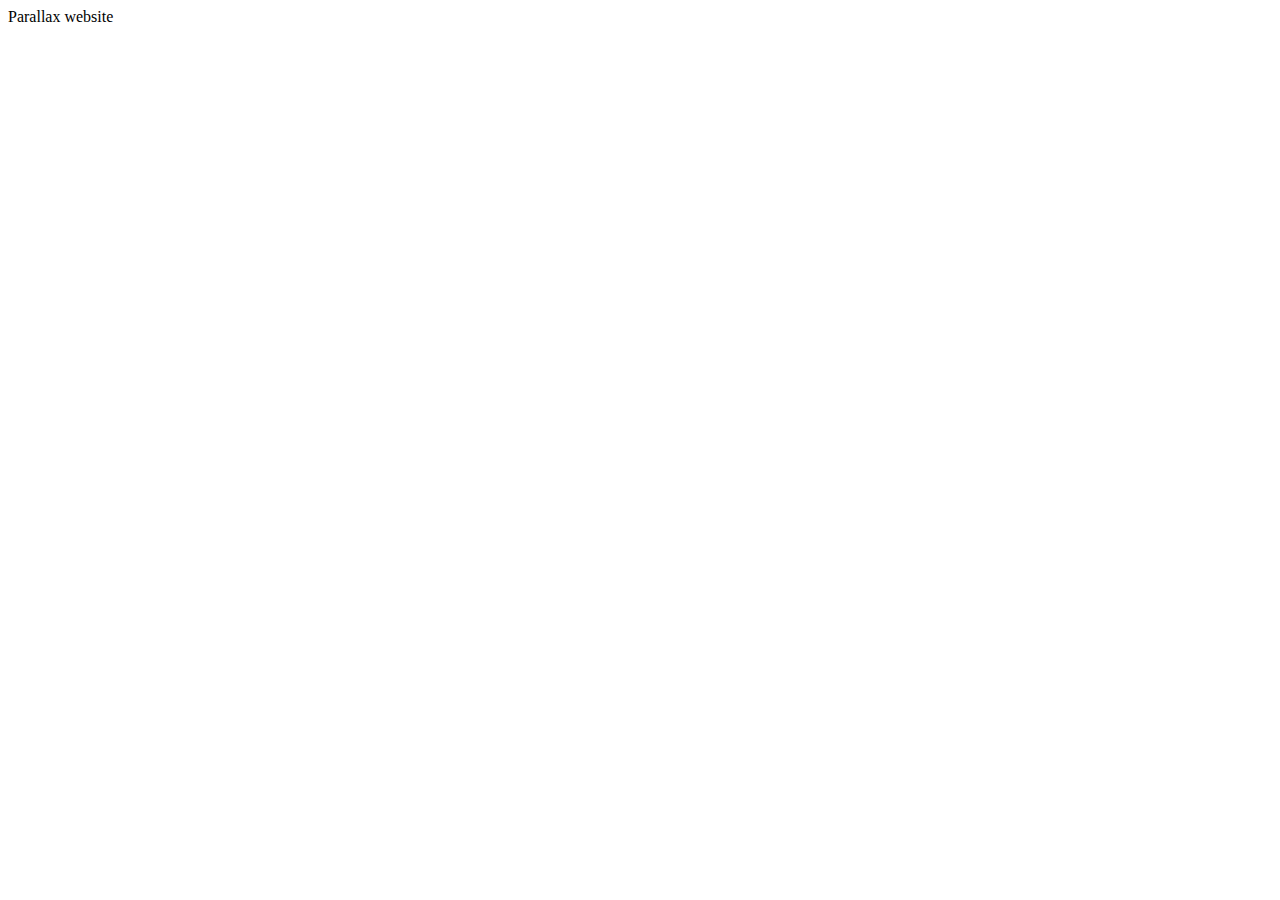
==== Project3/Parallaxweb.html @ 4fe45485 "Add Work" ====
<!DOCTYPE html>
<html lang="en">
<head>
    <meta charset="UTF-8">
    <meta name="viewport" content="width=device-width, initial-scale=1.0">
    <title>Parallax Website</title>
    <div class="link" href="style.css"></div>
</head>
<body>
    <section class="pimg1">
        <div class="ptext">
            <span class="textbg">Parallax website</span>
        </div>

    </section>
    
</body>
</html>
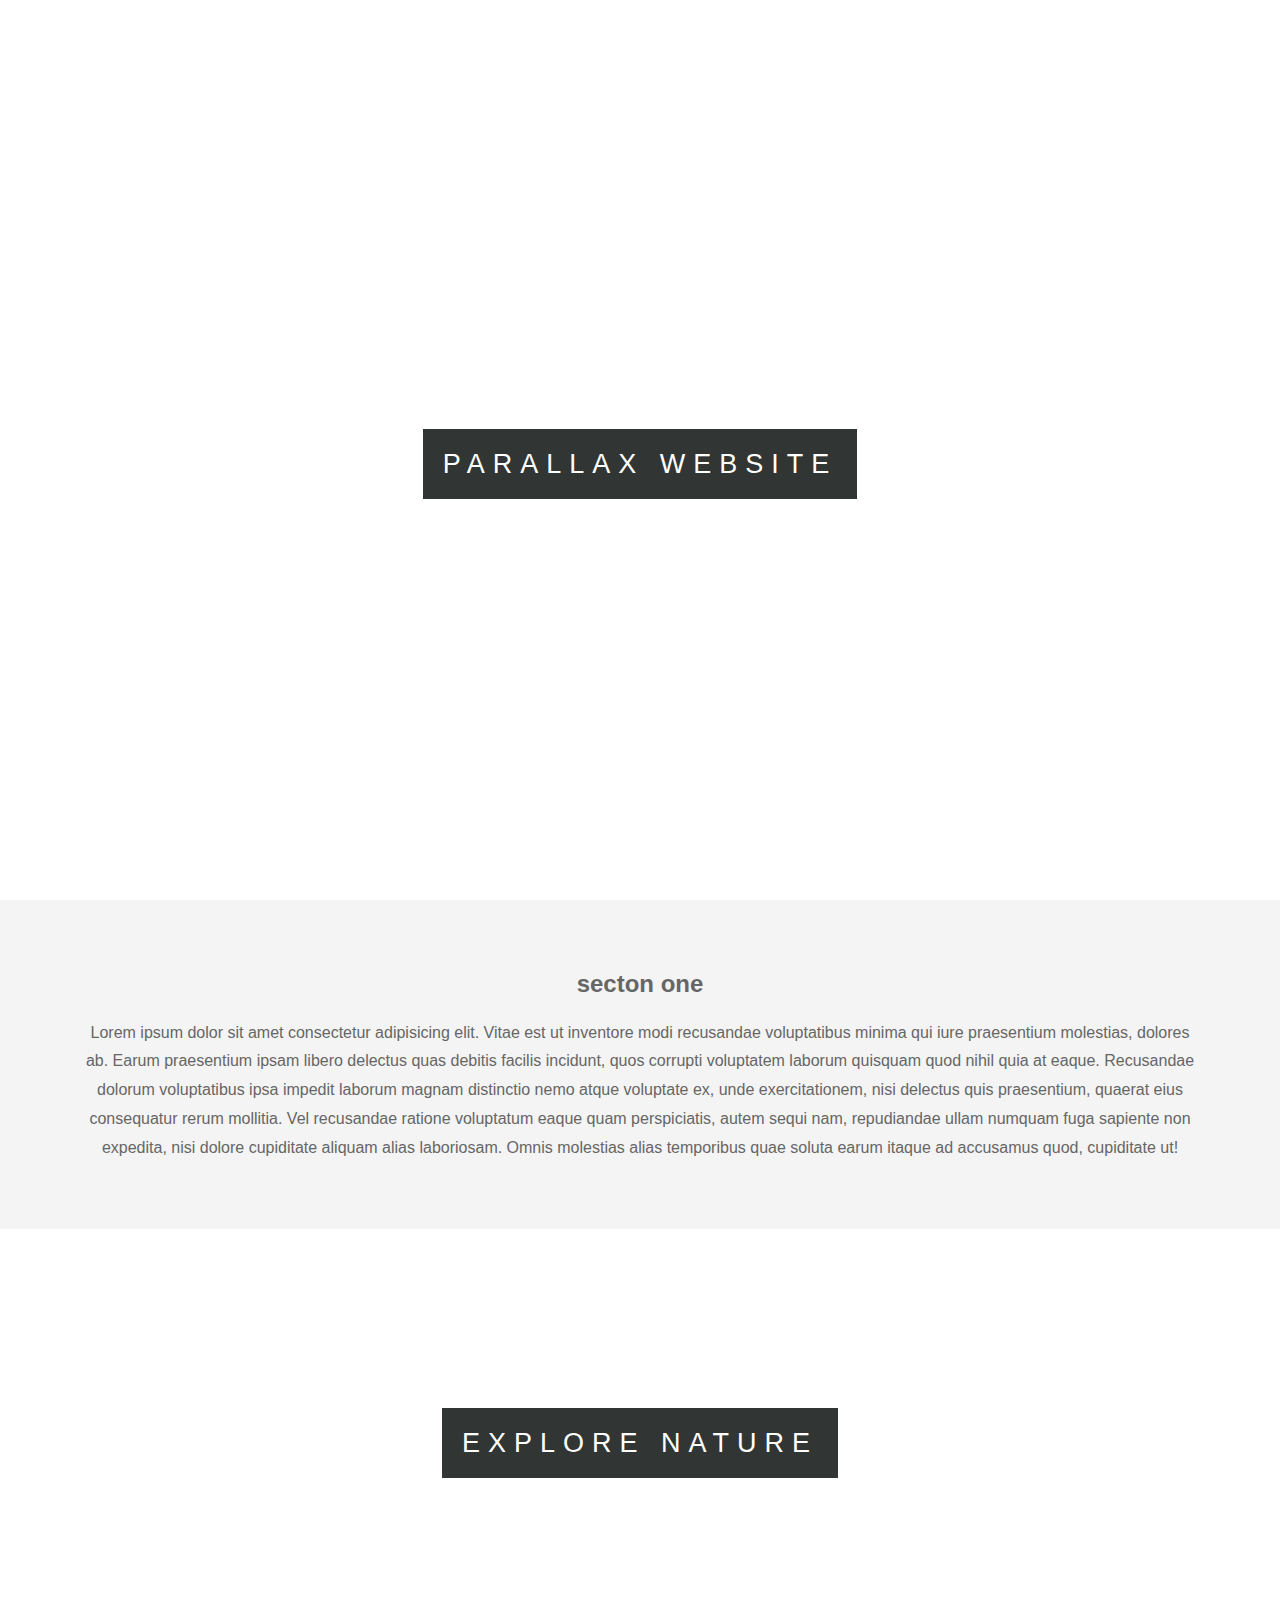
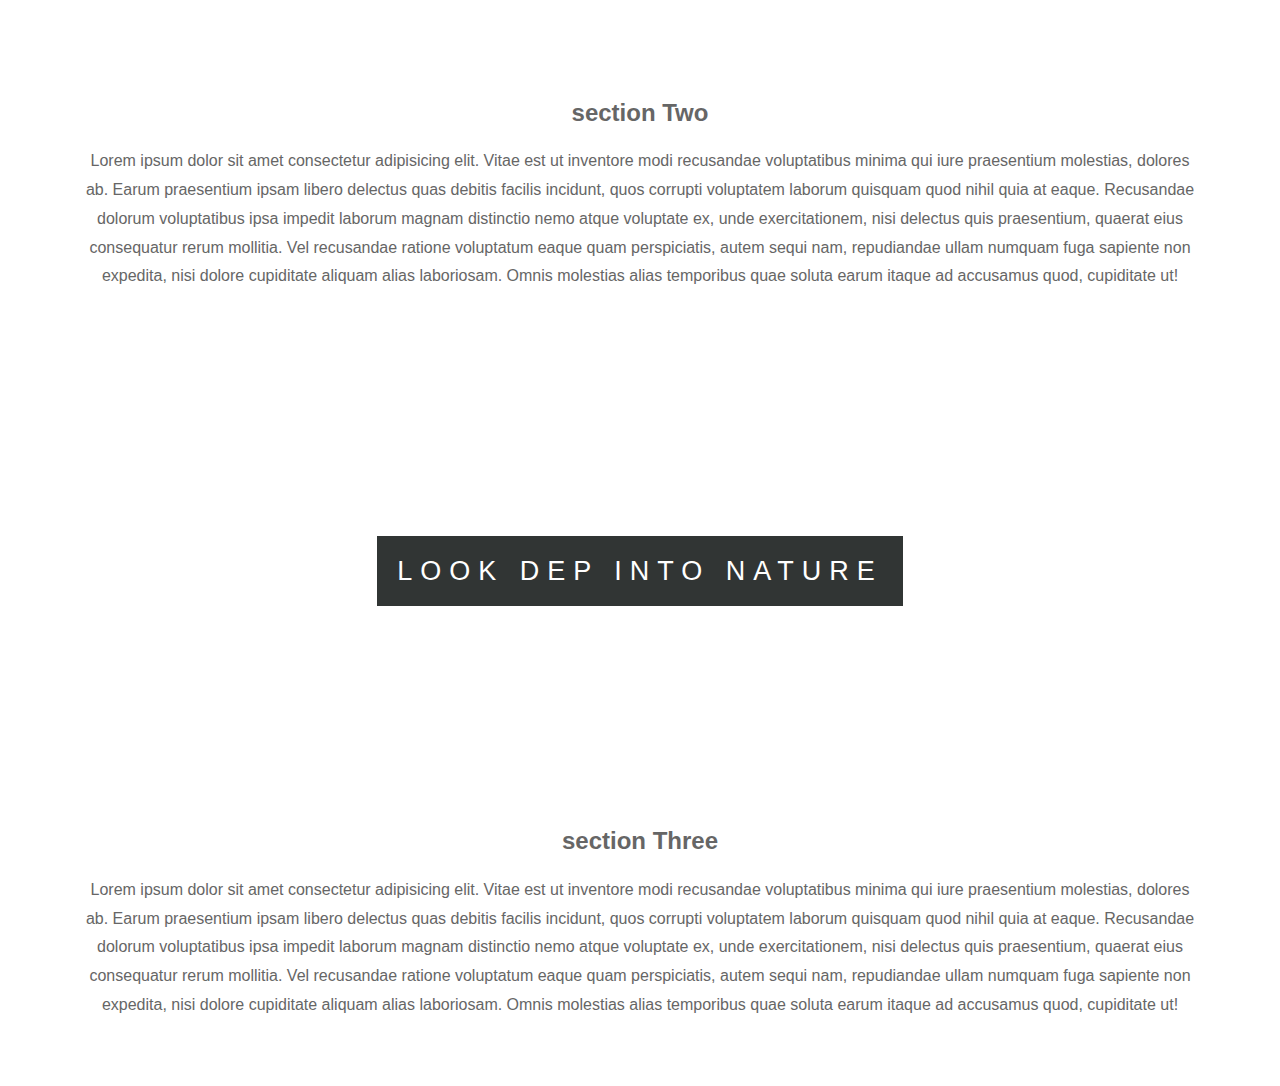
==== commit 64993716: "adding my work" ====
--- a/Project3/Parallaxweb.html
+++ b/Project3/Parallaxweb.html
@@ -4,7 +4,7 @@
     <meta charset="UTF-8">
     <meta name="viewport" content="width=device-width, initial-scale=1.0">
     <title>Parallax Website</title>
-    <div class="link" href="style.css"></div>
+    <link rel="stylesheet" href="style.css">
 </head>
 <body>
     <section class="pimg1">
@@ -13,6 +13,48 @@
         </div>
 
     </section>
+    <section class="section1 section1-light">
+        <h2>secton one</h2>
+        <p>Lorem ipsum dolor sit amet consectetur adipisicing elit. 
+            Vitae est ut inventore modi recusandae voluptatibus minima 
+            qui iure praesentium molestias, dolores ab. 
+            Earum praesentium ipsam libero delectus quas debitis 
+            facilis incidunt, quos corrupti voluptatem laborum quisquam
+             quod nihil quia at eaque. Recusandae dolorum voluptatibus ipsa impedit laborum magnam distinctio nemo atque voluptate ex, unde exercitationem, nisi delectus quis praesentium, quaerat eius consequatur rerum mollitia. Vel recusandae ratione voluptatum eaque quam perspiciatis, autem sequi nam, repudiandae ullam numquam fuga sapiente non expedita, nisi dolore cupiditate aliquam alias laboriosam. Omnis molestias alias temporibus quae soluta earum 
+            itaque ad accusamus quod, cupiditate ut!</p>
+    </section>
+    <section class="pimg2">
+        <div class="ptext">
+            <span class="textbg">Explore Nature</span>
+        </div>
+
+    </section>
+    <section class="section1 section1-Dark">
+        <h2>section Two</h2>
+        <p>Lorem ipsum dolor sit amet consectetur adipisicing elit. 
+            Vitae est ut inventore modi recusandae voluptatibus minima 
+            qui iure praesentium molestias, dolores ab. 
+            Earum praesentium ipsam libero delectus quas debitis 
+            facilis incidunt, quos corrupti voluptatem laborum quisquam
+             quod nihil quia at eaque. Recusandae dolorum voluptatibus ipsa impedit laborum magnam distinctio nemo atque voluptate ex, unde exercitationem, nisi delectus quis praesentium, quaerat eius consequatur rerum mollitia. Vel recusandae ratione voluptatum eaque quam perspiciatis, autem sequi nam, repudiandae ullam numquam fuga sapiente non expedita, nisi dolore cupiditate aliquam alias laboriosam. Omnis molestias alias temporibus quae soluta earum 
+            itaque ad accusamus quod, cupiditate ut!</p>
+    </section>
+    <section class="pimg3">
+        <div class="ptext">
+            <span class="textbg">Look dep into Nature</span>
+        </div>
+
+    </section>
+    <section class="section1 section1-Dark">
+        <h2>section Three</h2>
+        <p>Lorem ipsum dolor sit amet consectetur adipisicing elit. 
+            Vitae est ut inventore modi recusandae voluptatibus minima 
+            qui iure praesentium molestias, dolores ab. 
+            Earum praesentium ipsam libero delectus quas debitis 
+            facilis incidunt, quos corrupti voluptatem laborum quisquam
+             quod nihil quia at eaque. Recusandae dolorum voluptatibus ipsa impedit laborum magnam distinctio nemo atque voluptate ex, unde exercitationem, nisi delectus quis praesentium, quaerat eius consequatur rerum mollitia. Vel recusandae ratione voluptatum eaque quam perspiciatis, autem sequi nam, repudiandae ullam numquam fuga sapiente non expedita, nisi dolore cupiditate aliquam alias laboriosam. Omnis molestias alias temporibus quae soluta earum 
+            itaque ad accusamus quod, cupiditate ut!</p>
+    </section>
     
 </body>
 </html>--- a/Project3/style.css
+++ b/Project3/style.css
@@ -0,0 +1,59 @@
+html,
+body{
+    height: 100%;
+    margin: 0;
+    font-size: 16px;
+    font-family: "Lato",sans-serif;
+    font-weight: 400;
+    line-height: 1.8em;
+    color: #666;
+}
+.pimg1{
+    background-image: url(image1.png);
+    min-height: 100%;
+} 
+.pimg2{
+    background-image: url(image2.png);
+    min-height: 400px;
+} 
+.pimg3{
+    background-image: url(image3.png);
+    min-height: 400px;
+} 
+.pimg1, .pimg2, .pimg3{
+    position:relative;
+    background-position: center ;
+    background-size: cover;
+    background-repeat: no-repeat;
+    background-attachment: fixed;
+}
+
+.ptext{
+    position:absolute;
+    top:50%;
+    width:100%;
+    text-align:center;
+    color: black;
+    font-size: 27px;
+    letter-spacing: 8px;
+    text-transform: uppercase;
+
+
+}
+.textbg{
+    background: #313534;
+    color:white;
+    padding:20px;
+}
+.section1{
+    padding:50px 80px;
+    text-align: center;
+}
+.section1-light{
+    background-color: #f4f4f4;
+    color:#666;
+}
+.section1-dark{
+    background-color: #282e34;
+    color:#ddd;
+}